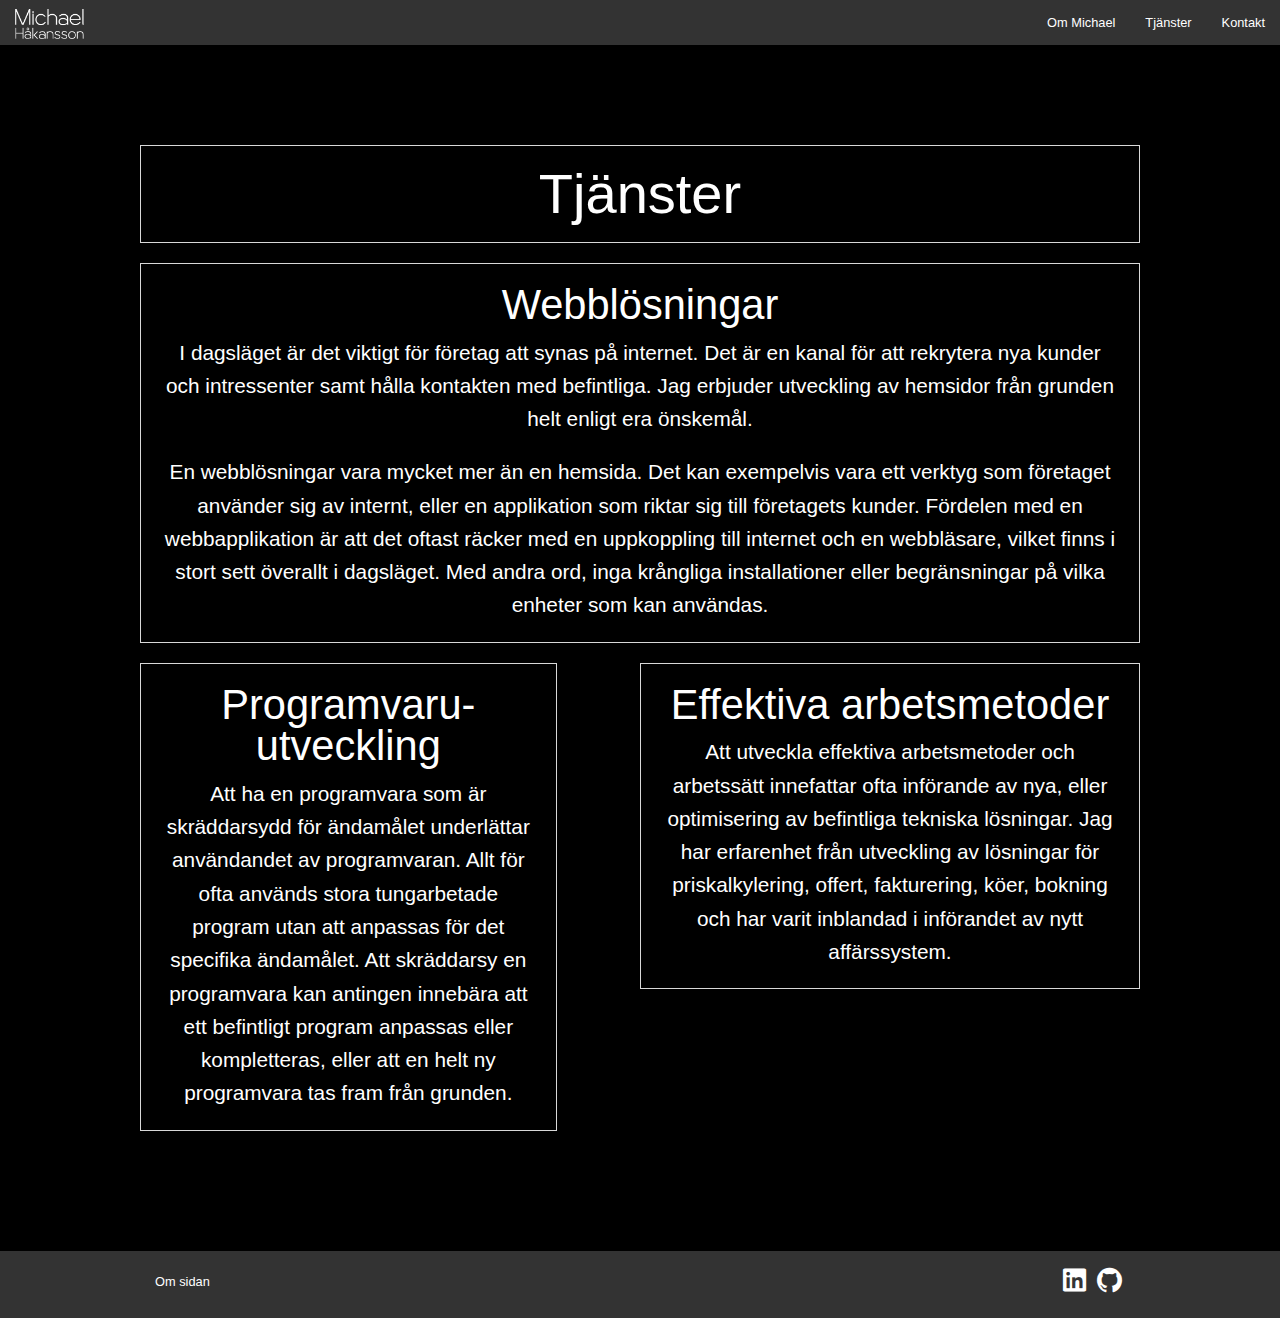
==== tjanster.html @ c8967945 "Misc updates and add 'Tjänster' page" ====
<!DOCTYPE html>
<html class="no-js" lang="sv-se">
  <head>
    <meta charset="utf-8" />
    <meta name="viewport" content="width=device-width, initial-scale=1.0" />
    <title>Michael Håkansson</title>
    <link rel="stylesheet" href="css/style.css" />
    <link rel="stylesheet" href="css/foundation-icons/foundation-icons.css" />
    <script src="js/vendor/modernizr.js"></script>

    <meta name="description" content="Michael Håkansson - Konsult inom IT-utveckling.">
    <meta name="keywords" content="Michael Håkansson, IT-konsult, Programvaruutveckling, Mjukvaruutveckling, webbdesign, webdesign">
    <meta name="author" content="Michael Håkansson">
  </head>
  <body>

  <!-- Google Analytics-->
  <script>
    (function(i,s,o,g,r,a,m){i['GoogleAnalyticsObject']=r;i[r]=i[r]||function(){
    (i[r].q=i[r].q||[]).push(arguments)},i[r].l=1*new Date();a=s.createElement(o),
    m=s.getElementsByTagName(o)[0];a.async=1;a.src=g;m.parentNode.insertBefore(a,m)
    })(window,document,'script','//www.google-analytics.com/analytics.js','ga');

    ga('create', 'UA-1172691-8', 'auto');
    ga('send', 'pageview');
  </script>
    
    <!-- START NAVIGATION -->
    <nav class="top-bar" data-topbar>
      <ul class="title-area">
        <li class="name">
          <h1 class="topbar"> <a href="http://mhakansson.se/"> <img src="img/logo-michael-white.png"></a></h1>
        </li>
        <li class="toggle-topbar menu-icon">
          <a href="#">
            Meny
          </a>
        </li>
      </ul>

      <section class="top-bar-section">
        <!-- Left Nav Section -->
        <ul class="left">

        </ul>

        <!-- Right Nav Section -->
        <ul class="right">
          <!-- Inget här just nu -->
          <li><a href="TODO.html">Om Michael</a></li>
          <li><a href="#">Tjänster</a></li>
          <li><a href="TODO.html">Kontakt</a></li>
        </ul>
      </section>
      </nav>
    <!-- END NAVIGATION -->
    
    <div>
      <div class="wrapper2">
<div class="row">
        <div class="panel center large-12 columns">
            <h1>Tjänster</h1>
          </div>
        </div>

        <div class="row">
          <div class="panel large-12 columns">
            <h2 class="center">Webblösningar</h2>
            <p class="center">I dagsläget är det viktigt för företag att synas på internet. Det är en kanal för att rekrytera nya kunder och intressenter samt hålla kontakten med befintliga. Jag erbjuder utveckling av hemsidor från grunden helt enligt era önskemål.</p>

            <p class="center">En webblösningar vara mycket mer än en hemsida. Det kan exempelvis vara ett verktyg som företaget använder sig av internt, eller en applikation som riktar sig till företagets kunder. Fördelen med en webbapplikation är att det oftast räcker med en uppkoppling till internet och en webbläsare, vilket finns i stort sett överallt i dagsläget. Med andra ord, inga krångliga installationer eller begränsningar på vilka enheter som kan användas.</p>
          </div>
        </div>

        <div class="row">
          <div class="panel large-5 columns">
            <h2 class="center">Programvaru&shy;utveckling</h2>
            <p class="center">Att ha en programvara som är skräddarsydd för ändamålet underlättar användandet av programvaran. Allt för ofta används stora tungarbetade program utan att anpassas för det specifika ändamålet. Att skräddarsy en programvara kan antingen innebära att ett befintligt program anpassas eller kompletteras, eller att en helt ny programvara tas fram från grunden.</p>
          </div>

          <div class="panel large-6 columns">
            <h2 class="center">Effektiva arbetsmetoder</h2>
            <p class="center">Att utveckla effektiva arbetsmetoder och arbetssätt innefattar ofta införande av nya, eller optimisering av befintliga tekniska lösningar. Jag har erfarenhet från utveckling av lösningar för priskalkylering, offert, fakturering, köer, bokning och har varit inblandad i införandet av nytt affärssystem.</p>
          </div>
      </div>

      </div>
    </div>

    <!-- START FOOTER -->
    <div class="footer">
      <div class="row">
        <div class="small-4 columns">
          <a href="TODO.html">Om sidan</a>
        </div>
        <div class="small-5 columns alignright">
          <a href="http://se.linkedin.com/pub/michael-h%C3%A5kansson/39/574/867/" target="_blank"><i class="footericon fi-social-linkedin"></i></a>
          <a href="https://github.com/michaelhakansson" target="_blank"><i class="footericon fi-social-github"></i></a>
        </div>
      </div>
    </div>
    <!-- END FOOTER -->
    
    <script src="js/vendor/jquery.js"></script>
    <script src="js/foundation.min.js"></script>
    <script>
      $(document).foundation();
    </script>
  </body>
</html>
---- css/style.css ----
@import "foundation.css";

/********* TOP BAR *********/

/* Changes background color of the top bar */
.top-bar {
    background: #333333;
}

/* Color of text in top bar */
.top-bar ul li a {
	color: white;
	font-weight: 200;
	font-size: 0.8rem;
}

/* Color of the title text in the top bar */
.top-bar .name h1 a {
	color: white;
}

/* Color of the title text in the top bar on hover */
.top-bar .name h1 a:hover {
	background: #333333;
	color: #d6d6d6;
}

.top-bar img {
	height: 30px;
}

/* Active button in menu */
.top-bar-section li.active:not(.has-form) a:not(.button) {
	background: #5b5b5b;
}

/* Hover on the buttons */
.top-bar-section li:not(.has-form) a:not(.button):hover {
	background: #333333;
	color: #d6d6d6;
}

/* Hover on the active button */
.top-bar-section li.active:not(.has-form) a:not(.button):hover {
	background: #5b5b5b;
}

/* h1 in top bar */
h1.topbar {
	padding-top: 0px;
	background: #333333;
}

/********** BODY *********/

body {
	background: black;
}

h1 {
	font-size: 3.5em;
	color: white;
	font-weight: lighter;
	margin-bottom: 25px;
	padding-top: 1.5rem;
}


@media (max-width: 350px) {
	 h1 {
		font-size: 3em;
	}
}

h2 {
	font-size: 2.6em;
	color: white;
	font-weight: lighter;
	padding-top: 1.5rem;
}

p {
	font-size: 1.3em;
	color: white;
	font-weight: lighter;
}

p.lead {
	font-size: 1.5em;
	color: white;
	font-weight: lighter;
}


/* Make rows cover the whole width of the browser */
.row.full-width {
     width: 100%;
     max-width: 100%; 
}

.panel {
	background: rgba(0,0,0,0.65);
}

.panel h1 {
	font-weight: 200;
	font-size: 3.5rem;
	padding-top: 0rem;
	font-weight: lighter;
	color: white;
}

.panel h2 {
	font-size: 2.6rem;
	color: white;
	font-weight: lighter;
	padding-top: 0rem;
}

.panel p {
	font-size: 1.3rem;
	font-weight: lighter;
	color: white;
}

@media (max-width: 350px) {
	.panel {
		margin-top: 20px;
	}
	.panel h2 {
		font-size: 2.2rem;
		color: white;
		font-weight: lighter;
		padding-top: 1.5rem;
	}

	.panel p {
		font-size: 1.2rem;
		font-weight: lighter;
		color: white;
	}
}


.panel img {
	width: 80%;
	margin-left: auto;
	margin-right: auto;
	border: white;
	border-style: solid;
	border-width: thin;
	margin-bottom: 0.9rem;
}

/* FOOTER */
.footer{
	background: #333333;
	color: white;
    position: bottom fixed;
    line-height: 50px;
    width: 100%;
    padding: 5px;
    padding-left: 1.3rem;	
    padding-right: 1.3rem;
}

.footer a {
	color: white;
	font-size: 0.8rem;
	font-weight: 200;
}

.footer a:hover {
	color: #d6d6d6;
}

.footericon {
	font-size: 2rem;
	padding: 0.2rem;
}

/* END FOOTER*/


.wrapper1 {
    background: url("../img/seed.jpg") left center;
    background-repeat: no-repeat;
    background-size: cover;
    -webkit-background-size: cover;
    -moz-background-size: cover;
    -o-background-size: cover;
    width: 100% !important;
    height: 100% !important;
    z-index: 0;
}

@media (min-height: 600px) {
	.wrapper1 {
		padding-top: 100px;
		padding-bottom: 100px;
	}
}

.wrapper2 {
    background: url("../img/wood.jpg") left center;
    background-repeat: no-repeat;
    background-size: cover;
    -webkit-background-size: cover;
    -moz-background-size: cover;
    -o-background-size: cover;
    width: 100% !important;
    height: 100% !important;
    z-index: 0;
}

@media (min-height: 600px) {
	.wrapper2 {
		padding-top: 100px;
		padding-bottom: 100px;
	}
}


/* ALIGNMENT */

.alignright {
	text-align: right;
}

.center {
	margin-left: auto;
	margin-right: auto;
	text-align: center;
}

.vcenter {
	margin-top: auto;
	margin-bottom: auto;
}
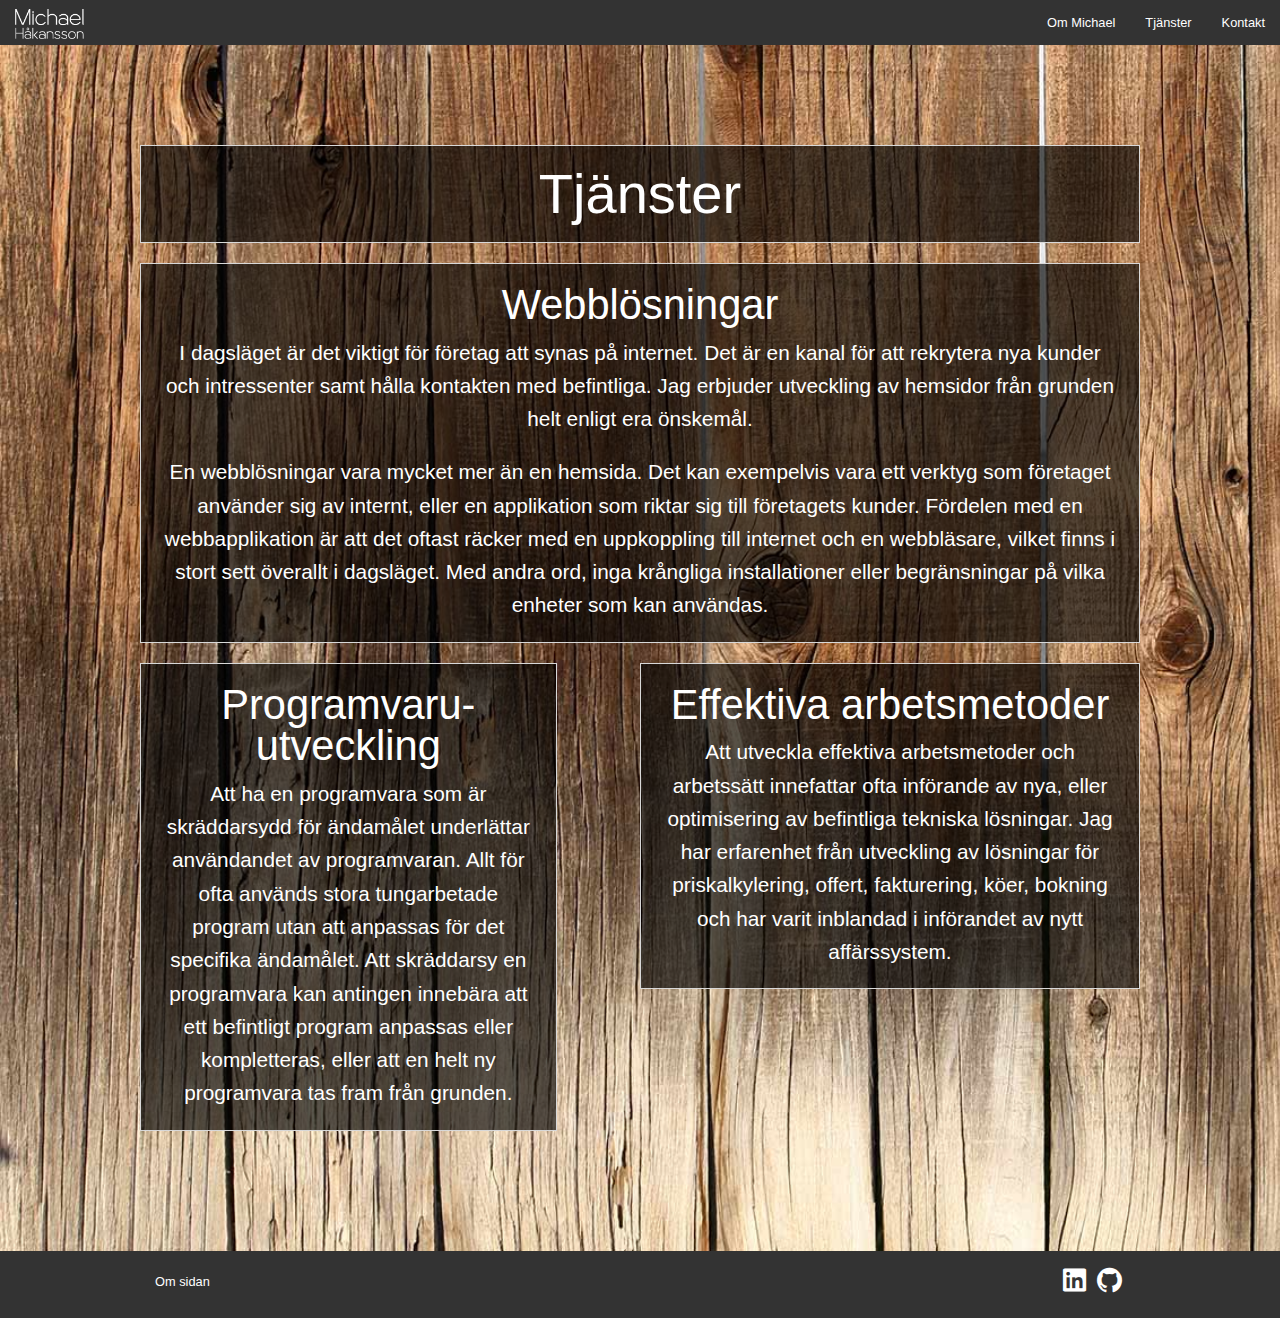
==== commit c3e557a3: "Remove .html from links and add placeholder pages" ====
--- a/tjanster.html
+++ b/tjanster.html
@@ -29,7 +29,7 @@
     <nav class="top-bar" data-topbar>
       <ul class="title-area">
         <li class="name">
-          <h1 class="topbar"> <a href="http://mhakansson.se/"> <img src="img/logo-michael-white.png"></a></h1>
+          <h1 class="topbar"> <a href="/"> <img src="img/logo-michael-white.png"></a></h1>
         </li>
         <li class="toggle-topbar menu-icon">
           <a href="#">
@@ -47,9 +47,9 @@
         <!-- Right Nav Section -->
         <ul class="right">
           <!-- Inget här just nu -->
-          <li><a href="TODO.html">Om Michael</a></li>
+          <li><a href="om-michael">Om Michael</a></li>
           <li><a href="#">Tjänster</a></li>
-          <li><a href="TODO.html">Kontakt</a></li>
+          <li><a href="kontakt">Kontakt</a></li>
         </ul>
       </section>
       </nav>
@@ -91,7 +91,7 @@
     <div class="footer">
       <div class="row">
         <div class="small-4 columns">
-          <a href="TODO.html">Om sidan</a>
+          <a href="om-sidan">Om sidan</a>
         </div>
         <div class="small-5 columns alignright">
           <a href="http://se.linkedin.com/pub/michael-h%C3%A5kansson/39/574/867/" target="_blank"><i class="footericon fi-social-linkedin"></i></a>
--- a/css/style.css
+++ b/css/style.css
@@ -152,8 +152,13 @@
 	margin-bottom: 0.9rem;
 }
 
+.bottom {
+	position: fixed;
+	bottom: 0px;
+}
+
 /* FOOTER */
-.footer{
+.footer {
 	background: #333333;
 	color: white;
     position: bottom fixed;
